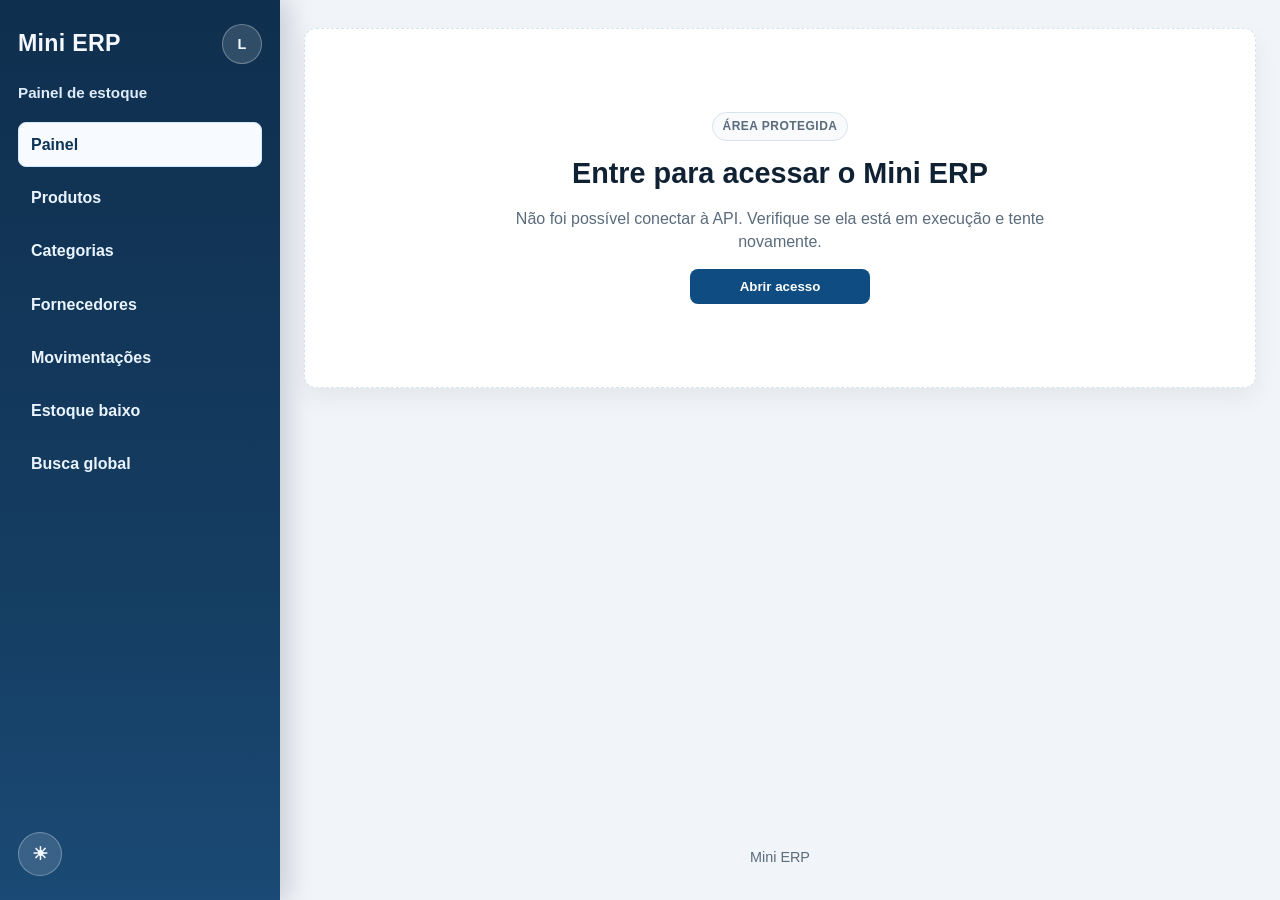
==== miniErpWeb/index.html @ d8084493 "feat(auth): adicionar verificação de email simulada e recuperação de senha Adiciona fluxo local de c" ====
<!DOCTYPE html>
<html lang="pt-BR">
<head>
    <meta charset="UTF-8">
    <meta name="viewport" content="width=device-width, initial-scale=1.0">
    <title>Mini ERP - Controle de Estoque</title>
    <link rel="stylesheet" href="css/style.css?v=2">
    <link rel="stylesheet" href="css/tables.css?v=1">
    <link rel="stylesheet" href="css/login.css?v=4">
    <link rel="stylesheet" href="css/responsive.css?v=1">
    <script>
        (function () {
            try {
                if (localStorage.getItem("miniErpTema") === "escuro") {
                    document.documentElement.classList.add("tema-escuro");
                }
            } catch (erro) {
                /* Ignora falha de acesso ao localStorage (ex.: modo privado). */
            }
        })();
    </script>
</head>
<body>
<header>
    <div class="topo-marca">
        <h1>Mini ERP</h1>
        <div class="login-visual-area">
            <button type="button" id="botaoLogin" class="botao-login" aria-expanded="false" title="Entrar" aria-label="Entrar">
                <span class="avatar-login" aria-hidden="true">L</span>
            </button>
            <section id="painelLogin" class="painel-login" hidden aria-label="Acesso de usuário">
                <p class="titulo-menu-login">Acesso ao sistema</p>
                <p class="resumo-menu-login">Entre para acessar seu perfil ou crie uma conta local.</p>
                <div id="menuLoginVisual" class="menu-login-visual">
                    <button type="button" class="botao-abrir-login">Entrar</button>
                    <button type="button" class="botao-criar-conta">Criar conta</button>
                </div>
                <form id="formLoginVisual" class="form-login-visual" hidden novalidate>
                    <p class="titulo-form-conta">Entrar na conta</p>
                    <label for="loginEmail">E-mail</label>
                    <input type="email" id="loginEmail" placeholder="voce@empresa.com" autocomplete="email" maxlength="254" required>
                    <label for="loginSenha">Senha</label>
                    <input type="password" id="loginSenha" placeholder="Sua senha" autocomplete="current-password" maxlength="128" required>
                    <button type="submit" class="botao-confirmar-login">Entrar</button>
                    <button type="button" class="botao-voltar-login">Voltar</button>
                </form>
                <form id="formCadastroVisual" class="form-login-visual" hidden novalidate>
                    <p class="titulo-form-conta">Criar conta local</p>
                    <label for="cadastroNome">Nome completo</label>
                    <input type="text" id="cadastroNome" placeholder="Como deseja ser chamado" autocomplete="name" maxlength="80" required>
                    <label for="cadastroEmail">E-mail</label>
                    <input type="email" id="cadastroEmail" placeholder="voce@empresa.com" autocomplete="email" maxlength="254" required>
                    <label for="cadastroSenha">Senha</label>
                    <input type="password" id="cadastroSenha" placeholder="Mínimo de 8 caracteres" autocomplete="new-password" minlength="8" maxlength="128" required>
                    <label for="cadastroConfirmarSenha">Confirmar senha</label>
                    <input type="password" id="cadastroConfirmarSenha" placeholder="Digite a senha novamente" autocomplete="new-password" minlength="8" maxlength="128" required>
                    <p class="ajuda-form-conta">Os dados da conta serão armazenados no banco local do Mini ERP.</p>
                    <button type="submit" class="botao-confirmar-cadastro">Criar minha conta</button>
                    <button type="button" class="botao-voltar-login">Voltar</button>
                </form>
            </section>
        </div>
    </div>
    <h2>Painel de estoque</h2>
    <nav aria-label="Navegação principal">
        <a href="index.html" aria-current="page">Painel</a>
        <a href="produtos.html">Produtos</a>
        <a href="categorias.html">Categorias</a>
        <a href="fornecedores.html">Fornecedores</a>
        <a href="movimentacoes.html">Movimentações</a>
        <a href="estoque-baixo.html">Estoque baixo</a>
        <a href="busca-global.html">Busca global</a>
    </nav>
    <button type="button" id="botaoTema" class="botao-tema" aria-pressed="false" title="Ativar modo escuro" aria-label="Ativar modo escuro">
        <span class="icone-tema icone-sol" aria-hidden="true">☀</span>
        <span class="icone-tema icone-lua" aria-hidden="true">🌙</span>
    </button>
</header>
<main>
    <section class="indicadores" aria-label="Indicadores do estoque">
        <h3>Indicadores</h3>

        <div class="cards-indicadores">
            <div class="card-indicador">
                <h4>Produtos cadastrados</h4>
                <p id="quantidadeProdutos">0</p>
            </div>

            <div class="card-indicador">
                <h4>Itens em estoque</h4>
                <p id="itensEstoque">0</p>
            </div>

            <div class="card-indicador">
                <h4>Valor total em estoque</h4>
                <p id="valorTotalEstoque">R$ 0,00</p>
            </div>

            <div class="card-indicador">
                <h4>Alertas críticos</h4>
                <p id="quantidadeAlertasCriticos">0</p>
            </div>

            <div class="card-indicador">
                <h4>Total de alertas</h4>
                <p id="quantidadeAlertasTotal">0</p>
            </div>
        </div>
    </section>

    <section class="secao-acoes-rapidas" aria-label="Ações rápidas do painel">
        <h3>Ações rápidas</h3>
        <p class="texto-apoio">Atalhos para tarefas mais comuns do dia a dia.</p>
        <div class="grupo-acoes-rapidas">
            <a class="botao-atalho" href="produtos.html">Cadastrar produto</a>
            <a class="botao-atalho" href="movimentacoes.html?acao=entrada">Registrar entrada</a>
            <a class="botao-atalho" href="estoque-baixo.html">Ver estoque baixo</a>
            <a class="botao-atalho" href="busca-global.html">Buscar item</a>
        </div>
    </section>

    <section class="tabela-painel-alertas" aria-label="Alertas operacionais">
        <h3>Alertas operacionais</h3>
        <p class="texto-apoio">Priorize o que exige ação imediata para evitar ruptura ou atraso operacional.</p>
        <table>
            <thead>
                <tr><th>Prioridade</th><th>Alerta</th><th>Produto</th><th>Detalhe</th><th>Ação rápida</th></tr>
            </thead>
            <tbody id="tabelaAlertasPainel">
                <tr><td colspan="5">Nenhum alerta operacional no momento.</td></tr>
            </tbody>
        </table>
    </section>
    <p id="mensagem"></p>
</main>
<footer>
    <p>Mini ERP</p>
</footer>
<script src="js/dom-elements.js?v=6"></script>
<script src="js/api.js?v=9"></script>
<script src="js/login-controller.js?v=3"></script>
<script src="js/ui.js?v=6"></script>
<script src="js/produto-controller.js?v=6"></script>
<script src="js/categoria-controller.js?v=6"></script>
<script src="js/fornecedor-controller.js?v=6"></script>
<script src="js/movimentacao-controller.js?v=6"></script>
<script src="js/painel-controller.js?v=6"></script>
<script src="js/busca-global-controller.js?v=6"></script>
<script src="js/tema-controller.js?v=2"></script>
<script src="js/app.js?v=13"></script>
</body>
</html>
---- miniErpWeb/css/style.css ----
:root {
    --bg: #f1f4f8;
    --surface: #ffffff;
    --surface-alt: #f8fafc;
    --text: #102133;
    --text-muted: #5a6b7b;
    --border: #d9e3ee;
    --primary: #0f4c81;
    --primary-strong: #0c3d67;
    --success-bg: #e8f8ec;
    --success-border: #bde8c7;
    --success-text: #1e6f3f;
    --error-bg: #fdeced;
    --error-border: #f6c7cc;
    --error-text: #a32430;
    --warning-row: #fff7e7;
    --shadow: 0 10px 24px rgba(16, 33, 51, 0.06);
    --sidebar-bg-start: #0f2f4e;
    --sidebar-bg-mid: #153d62;
    --sidebar-bg-end: #1a4a75;
    --sidebar-text: #f5f9ff;
    --sidebar-link: #eaf4ff;
    --sidebar-link-hover: rgba(234, 244, 255, 0.12);
    --sidebar-link-hover-border: rgba(234, 244, 255, 0.24);
    --sidebar-link-active-bg: #f7fbff;
    --sidebar-link-active-text: #0d3356;
    --sidebar-link-active-border: #d2e7fa;
}

html.tema-escuro {
    --bg: #11161d;
    --surface: #1b222c;
    --surface-alt: #222b36;
    --text: #e7ecf3;
    --text-muted: #a8b2bf;
    --border: #313c4b;
    --primary: #3b82f6;
    --primary-strong: #2563eb;
    --success-bg: #173324;
    --success-border: #29533a;
    --success-text: #8ed9ad;
    --error-bg: #3a1f27;
    --error-border: #613642;
    --error-text: #f0a9b7;
    --warning-row: #332b1e;
    --shadow: 0 10px 24px rgba(3, 8, 15, 0.34);
    --sidebar-bg-start: #141b24;
    --sidebar-bg-mid: #141b24;
    --sidebar-bg-end: #141b24;
    --sidebar-text: #e3eaf4;
    --sidebar-link: #d8e2ef;
    --sidebar-link-hover: rgba(255, 255, 255, 0.06);
    --sidebar-link-hover-border: rgba(255, 255, 255, 0.12);
    --sidebar-link-active-bg: #273242;
    --sidebar-link-active-text: #f3f7fb;
    --sidebar-link-active-border: #3f5067;
}

* {
    box-sizing: border-box;
}

body {
    margin: 0;
    min-height: 100vh;
    display: grid;
    grid-template-columns: 280px 1fr;
    grid-template-rows: 1fr auto;
    background-color: var(--bg);
    color: var(--text);
    font-family: "Trebuchet MS", "Segoe UI", "Noto Sans", sans-serif;
    line-height: 1.45;
    transition: background-color 0.22s ease, color 0.22s ease;
}

header {
    grid-column: 1;
    grid-row: 1 / span 2;
    background: linear-gradient(180deg, var(--sidebar-bg-start) 0%, var(--sidebar-bg-mid) 65%, var(--sidebar-bg-end) 100%);
    color: var(--sidebar-text);
    padding: 24px 18px;
    display: flex;
    flex-direction: column;
    gap: 18px;
    position: sticky;
    top: 0;
    height: 100vh;
    overflow-y: auto;
    box-shadow: 8px 0 24px rgba(9, 30, 50, 0.18);
}

header h1 {
    margin: 0;
    font-size: 1.45rem;
    letter-spacing: 0.3px;
    font-family: "Bahnschrift", "Trebuchet MS", "Segoe UI", sans-serif;
}

.topo-marca {
    display: flex;
    align-items: center;
    justify-content: space-between;
    gap: 10px;
}

header h2 {
    margin: 0;
    font-size: 0.95rem;
    font-weight: 600;
    color: color-mix(in srgb, var(--sidebar-text) 82%, #7cb3e0);
    font-family: "Bahnschrift", "Trebuchet MS", "Segoe UI", sans-serif;
}

nav {
    display: grid;
    gap: 8px;
}

nav a {
    text-decoration: none;
    color: var(--sidebar-link);
    padding: 10px 12px;
    border-radius: 8px;
    border: 1px solid transparent;
    font-weight: 600;
    font-family: "Bahnschrift", "Trebuchet MS", "Segoe UI", sans-serif;
    transition: background-color 0.18s ease, border-color 0.18s ease, transform 0.18s ease;
}

nav a:hover {
    background-color: var(--sidebar-link-hover);
    border-color: var(--sidebar-link-hover-border);
    transform: translateX(2px);
}

nav a[aria-current="page"] {
    background: var(--sidebar-link-active-bg);
    color: var(--sidebar-link-active-text);
    border-color: var(--sidebar-link-active-border);
}

.botao-tema {
    margin-top: auto;
    width: 44px;
    height: 44px;
    padding: 0;
    border-radius: 999px;
    display: grid;
    place-items: center;
    background: rgba(255, 255, 255, 0.14);
    border: 1px solid rgba(255, 255, 255, 0.3);
    color: #f2f8ff;
    position: relative;
    overflow: hidden;
}

.botao-tema:hover {
    background: rgba(255, 255, 255, 0.22);
}

html.tema-escuro .botao-tema {
    background: rgba(255, 255, 255, 0.08);
    border-color: rgba(255, 255, 255, 0.16);
}

.botao-tema .icone-tema {
    position: absolute;
    font-size: 1.15rem;
    line-height: 1;
    transition: transform 0.26s ease, opacity 0.26s ease;
}

.botao-tema .icone-sol {
    opacity: 1;
    transform: translateY(0) rotate(0deg) scale(1);
}

.botao-tema .icone-lua {
    opacity: 0;
    transform: translateY(8px) rotate(-20deg) scale(0.86);
}

html.tema-escuro .botao-tema .icone-sol {
    opacity: 0;
    transform: translateY(-8px) rotate(20deg) scale(0.86);
}

html.tema-escuro .botao-tema .icone-lua {
    opacity: 1;
    transform: translateY(0) rotate(0deg) scale(1);
}

main {
    grid-column: 2;
    grid-row: 1;
    width: min(1220px, 100% - 48px);
    margin: 28px auto;
}

section {
    background: var(--surface);
    border: 1px solid var(--border);
    border-radius: 12px;
    box-shadow: var(--shadow);
    padding: 20px;
    margin-bottom: 18px;
}

section h3 {
    margin-top: 0;
    margin-bottom: 14px;
    font-size: 1.04rem;
    font-family: "Bahnschrift", "Trebuchet MS", "Segoe UI", sans-serif;
}

form {
    display: grid;
    gap: 12px;
}

form > div {
    display: grid;
    gap: 6px;
}

label {
    font-weight: 600;
    color: color-mix(in srgb, var(--text) 86%, #9db7cf);
}

input,
select {
    width: 100%;
    border: 1px solid #c9d7e4;
    border-radius: 8px;
    padding: 10px 12px;
    background-color: color-mix(in srgb, var(--surface) 86%, #ffffff);
    color: var(--text);
}

input:focus,
select:focus {
    outline: none;
    border-color: color-mix(in srgb, var(--primary) 70%, #98c2e3);
    box-shadow: 0 0 0 3px rgba(83, 139, 188, 0.18);
}

.campo-checkbox {
    display: flex;
    align-items: center;
    gap: 10px;
}

.campo-checkbox input {
    width: auto;
    margin: 0;
}

.campo-checkbox label {
    margin: 0;
}

button {
    appearance: none;
    border: 0;
    border-radius: 8px;
    padding: 10px 14px;
    cursor: pointer;
    font-weight: 700;
    background-color: var(--primary);
    color: #fff;
    transition: background-color 0.18s ease, transform 0.18s ease;
}

button:hover {
    background-color: var(--primary-strong);
    transform: translateY(-1px);
}

button:disabled {
    opacity: 0.6;
    cursor: not-allowed;
    transform: none;
}

button[type="reset"] {
    background-color: color-mix(in srgb, var(--surface-alt) 88%, #cad7e3);
    color: var(--text);
}

button[type="reset"]:hover {
    background-color: #c8d3df;
}

#mensagem {
    margin: 0 0 14px;
}

.mensagem-sucesso,
.mensagem-erro {
    padding: 10px 12px;
    border-radius: 8px;
    border: 1px solid transparent;
    font-weight: 600;
}

.mensagem-sucesso {
    background: var(--success-bg);
    border-color: var(--success-border);
    color: var(--success-text);
}

.mensagem-erro {
    background: var(--error-bg);
    border-color: var(--error-border);
    color: var(--error-text);
}

.mensagem-info {
    background: var(--surface-alt);
    border-color: var(--border);
    color: var(--text-muted);
}

.cards-indicadores {
    display: grid;
    grid-template-columns: repeat(auto-fit, minmax(180px, 1fr));
    gap: 12px;
}

.resumo-busca-global .cards-indicadores {
    grid-template-columns: repeat(auto-fit, minmax(170px, 1fr));
}

.texto-apoio {
    margin: 0 0 14px;
    color: var(--text-muted);
}

.grupo-acoes-rapidas {
    display: grid;
    grid-template-columns: repeat(auto-fit, minmax(170px, 1fr));
    gap: 10px;
}

.botao-atalho {
    text-decoration: none;
    text-align: center;
    border-radius: 8px;
    padding: 10px 12px;
    background: color-mix(in srgb, var(--primary) 88%, #ffffff);
    color: #ffffff;
    font-weight: 700;
    border: 1px solid color-mix(in srgb, var(--primary-strong) 68%, #ffffff);
    transition: transform 0.18s ease, background-color 0.18s ease;
}

.botao-atalho:hover {
    background: var(--primary-strong);
    transform: translateY(-1px);
}

.acao-rapida-link {
    display: inline-block;
    text-decoration: none;
    color: var(--primary-strong);
    border: 1px solid color-mix(in srgb, var(--primary) 42%, #ffffff);
    border-radius: 999px;
    padding: 4px 10px;
    font-size: 0.85rem;
    font-weight: 700;
    background: color-mix(in srgb, var(--surface) 82%, #f2f8ff);
}

.acao-rapida-link:hover {
    background: color-mix(in srgb, var(--primary) 14%, #ffffff);
}

.prioridade-alerta {
    display: inline-block;
    border-radius: 999px;
    padding: 4px 8px;
    font-size: 0.78rem;
    font-weight: 700;
    border: 1px solid transparent;
}

.prioridade-critica {
    color: #8c1d2b;
    background: #ffe3e7;
    border-color: #f3b5bf;
}

.prioridade-atencao {
    color: #8a5b00;
    background: #fff3d8;
    border-color: #f0d194;
}

.prioridade-info {
    color: #234f7b;
    background: #e5f2ff;
    border-color: #bdd9f5;
}

html.tema-escuro .prioridade-critica {
    color: #ffccd5;
    background: #49232b;
    border-color: #70414c;
}

html.tema-escuro .prioridade-atencao {
    color: #ffd999;
    background: #47361e;
    border-color: #6a502a;
}

html.tema-escuro .prioridade-info {
    color: #cde6ff;
    background: #1f3044;
    border-color: #34506f;
}

.atalhos-busca-global ul {
    margin: 0;
    padding-left: 18px;
    display: grid;
    gap: 8px;
}

.atalhos-busca-global li {
    color: var(--text);
}

.card-indicador {
    background: color-mix(in srgb, var(--surface-alt) 92%, var(--surface));
    border: 1px solid var(--border);
    border-radius: 10px;
    padding: 14px;
}

.card-indicador h4 {
    margin: 0 0 6px;
    font-size: 0.9rem;
    color: var(--text-muted);
}

.card-indicador p {
    margin: 0;
    font-size: 1.3rem;
    font-weight: 800;
    color: color-mix(in srgb, var(--text) 82%, #6ea6d5);
}

footer {
    grid-column: 2;
    grid-row: 2;
    margin: 0 auto 18px;
    width: min(1220px, 100% - 48px);
    color: #5a6b7b;
    font-size: 0.9rem;
    text-align: center;
}

html.tema-escuro footer {
    color: #9eb0c2;
}
---- miniErpWeb/css/tables.css ----
table {
    width: 100%;
    border-collapse: collapse;
    min-width: 720px;
    background: var(--surface);
}

thead th {
    background-color: color-mix(in srgb, var(--surface-alt) 88%, #dbe6f0);
    color: color-mix(in srgb, var(--text) 84%, #8aa7c0);
    font-size: 0.88rem;
    text-transform: uppercase;
    letter-spacing: 0.2px;
}

th,
td {
    border: 1px solid var(--border);
    padding: 10px 12px;
    text-align: left;
    vertical-align: middle;
}

tbody tr:nth-child(even) {
    background-color: color-mix(in srgb, var(--surface) 90%, #f6f9fc);
}

.status-sem-estoque,
.status-estoque-baixo,
.status-disponivel {
    font-weight: 700;
}

.status-sem-estoque {
    color: color-mix(in srgb, var(--error-text) 92%, #f6b6bf);
}

.status-estoque-baixo {
    color: color-mix(in srgb, #d9a441 68%, #f3d99f);
}

.status-disponivel {
    color: color-mix(in srgb, var(--success-text) 92%, #b8f2ce);
}

.linha-sem-estoque {
    background-color: var(--warning-row);
}

.tabela-produtos,
.tabela-fornecedores,
.tabela-categorias,
.tabela-movimentacoes,
.tabela-estoque-baixo,
.tabela-busca-global,
.tabela-painel-alertas {
    overflow-x: auto;
    border-radius: 10px;
}
---- miniErpWeb/css/login.css ----
.login-visual-area {
    position: relative;
}

.botao-login {
    width: 40px;
    height: 40px;
    border-radius: 999px;
    border: 1px solid rgba(255, 255, 255, 0.3);
    background: rgba(255, 255, 255, 0.14);
    color: #f2f8ff;
    display: grid;
    place-items: center;
    padding: 0;
}

.botao-login:hover {
    background: rgba(255, 255, 255, 0.22);
}

.avatar-login {
    font-weight: 800;
    font-size: 0.9rem;
}

.painel-login {
    position: absolute;
    top: 48px;
    right: -10px;
    z-index: 20;
    width: 250px;
    max-width: calc(100vw - 36px);
    max-height: calc(100vh - 96px);
    overflow-y: auto;
    background: var(--surface);
    border: 1px solid var(--border);
    border-radius: 10px;
    box-shadow: var(--shadow);
    padding: 12px;
    display: grid;
    gap: 8px;
    margin: 0;
}

.painel-login[hidden],
.menu-login-visual[hidden],
.form-login-visual[hidden],
.conta-conectada-visual[hidden],
.confirmar-saida-conta[hidden],
.mensagem-login-visual[hidden] {
    display: none;
}

.titulo-menu-login {
    margin: 0 0 4px;
    color: var(--text);
    font-size: 1rem;
    font-weight: 800;
}

.resumo-menu-login {
    margin: -2px 0 6px;
    color: var(--text-muted);
    font-size: 0.8rem;
}

.menu-login-visual,
.form-login-visual {
    display: grid;
    gap: 8px;
}

.form-login-visual label {
    font-size: 0.78rem;
    color: var(--text-muted);
    font-weight: 700;
}

.painel-login button {
    width: 100%;
}

.botao-criar-conta {
    background: transparent;
    color: var(--primary);
    border: 1px solid var(--primary);
}

.botao-criar-conta:hover {
    background: color-mix(in srgb, var(--primary) 10%, var(--surface));
}

.botao-voltar-login {
    background: transparent;
    color: var(--text-muted);
    border: 1px solid var(--border);
}

.botao-voltar-login:hover {
    background: var(--surface-alt);
    color: var(--text);
}

.titulo-form-conta {
    margin: 2px 0 4px;
    color: var(--text);
    font-size: 0.9rem;
    font-weight: 800;
}

.ajuda-form-conta {
    margin: 0;
    color: var(--text-muted);
    font-size: 0.75rem;
    line-height: 1.35;
}

.mensagem-login-visual {
    margin: 0 0 4px;
    font-size: 0.82rem;
}

.conta-conectada-visual {
    display: grid;
    gap: 8px;
    padding: 10px;
    margin: 0;
    border: 1px solid var(--border);
    border-radius: 10px;
    background: var(--surface-alt);
    box-shadow: none;
}

.conta-conectada-cabecalho {
    display: grid;
    grid-template-columns: 38px 1fr;
    gap: 10px;
    align-items: start;
}

.conta-conectada-avatar {
    width: 38px;
    height: 38px;
    border-radius: 999px;
    display: grid;
    place-items: center;
    font-size: 0.86rem;
    font-weight: 800;
    color: #f3f9ff;
    background: color-mix(in srgb, var(--primary) 88%, #2f5f8a);
    border: 1px solid color-mix(in srgb, var(--primary-strong) 65%, #ffffff);
}

.conta-conectada-dados {
    display: grid;
    gap: 3px;
}

.conta-conectada-titulo {
    margin: 0;
    font-size: 0.76rem;
    color: var(--text-muted);
    text-transform: uppercase;
    letter-spacing: 0.04em;
    font-weight: 800;
}

.conta-conectada-nome {
    margin: 0;
    font-size: 0.95rem;
    font-weight: 800;
    color: var(--text);
}

.conta-conectada-email {
    margin: 0;
    font-size: 0.8rem;
    color: var(--text-muted);
}

.conta-status-pill {
    display: inline-flex;
    align-items: center;
    justify-content: center;
    width: fit-content;
    border-radius: 999px;
    padding: 4px 9px;
    font-size: 0.72rem;
    font-weight: 800;
    letter-spacing: 0.03em;
    text-transform: uppercase;
    color: var(--success-text);
    background: color-mix(in srgb, var(--success-bg) 80%, #ffffff);
    border: 1px solid var(--success-border);
}

.botao-sair-conta {
    background: transparent;
    color: var(--error-text);
    border: 1px solid color-mix(in srgb, var(--error-border) 85%, var(--border));
}

.botao-sair-conta:hover {
    background: color-mix(in srgb, var(--error-bg) 55%, transparent);
    color: var(--error-text);
}

.confirmar-saida-conta {
    border-top: 1px solid var(--border);
    margin-top: 4px;
    padding-top: 8px;
    display: grid;
    gap: 8px;
}

.confirmar-saida-conta p {
    margin: 0;
    color: var(--text-muted);
    font-size: 0.8rem;
}

.acoes-confirmar-saida {
    display: grid;
    grid-template-columns: 1fr 1fr;
    gap: 8px;
}

.botao-confirmar-saida {
    background: var(--error-text);
    border: 1px solid color-mix(in srgb, var(--error-text) 70%, #000000);
    color: #ffffff;
}

.botao-confirmar-saida:hover {
    background: color-mix(in srgb, var(--error-text) 85%, #000000);
}

.botao-cancelar-saida {
    background: transparent;
    border: 1px solid var(--border);
    color: var(--text-muted);
}

.botao-cancelar-saida:hover {
    background: var(--surface);
    color: var(--text);
}

.acesso-restrito {
    min-height: 360px;
    display: grid;
    place-content: center;
    justify-items: center;
    gap: 12px;
    padding: 48px 24px;
    text-align: center;
    border-style: dashed;
}

.acesso-restrito-marcador {
    display: inline-flex;
    padding: 5px 10px;
    border: 1px solid var(--border);
    border-radius: 999px;
    background: var(--surface-alt);
    color: var(--text-muted);
    font-size: 0.75rem;
    font-weight: 800;
    letter-spacing: 0.04em;
    text-transform: uppercase;
}

.acesso-restrito h3,
.acesso-restrito p {
    margin: 0;
}

.acesso-restrito h3 {
    font-size: clamp(1.3rem, 3vw, 1.8rem);
}

.acesso-restrito p {
    max-width: 560px;
    color: var(--text-muted);
}

.acesso-restrito button {
    min-width: 180px;
    margin-top: 4px;
}

.acoes-conta-pendente {
    display: flex;
    flex-wrap: wrap;
    gap: 8px;
}

.botao-link-login {
    padding: 0;
    border: 0;
    background: transparent;
    color: var(--primary);
    font-size: 0.82rem;
    font-weight: 800;
    text-align: left;
    cursor: pointer;
}

.botao-link-login:hover,
.botao-link-login:focus-visible {
    text-decoration: underline;
}

.auth-token-page {
    min-height: 100vh;
    display: grid;
    place-items: center;
    padding: 24px;
}

.auth-token-card {
    width: min(100%, 520px);
    display: grid;
    gap: 16px;
    padding: 28px;
    border: 1px solid var(--border);
    border-radius: 24px;
    background: var(--surface);
    box-shadow: var(--shadow);
}

.auth-token-card h1,
.auth-token-card p {
    margin: 0;
}

.auth-token-mensagem {
    padding: 12px;
    border-radius: 14px;
    font-weight: 700;
}

.auth-token-info {
    background: rgba(37, 99, 235, 0.12);
    color: var(--primary);
}

.auth-token-sucesso {
    background: rgba(22, 163, 74, 0.12);
    color: var(--success-text);
}

.auth-token-erro {
    background: rgba(220, 38, 38, 0.12);
    color: var(--error-text);
}

.auth-token-link {
    color: var(--primary);
    font-weight: 800;
}

html.tema-escuro .botao-login {
    background: rgba(255, 255, 255, 0.08);
    border-color: rgba(255, 255, 255, 0.16);
}

html.tema-escuro .botao-login:hover {
    background: rgba(255, 255, 255, 0.16);
}

@media (max-width: 1024px) {
    .painel-login {
        right: 0;
        left: auto;
        width: 310px;
    }
}
---- miniErpWeb/css/responsive.css ----
@media (max-width: 1024px) {
    body {
        grid-template-columns: 1fr;
        grid-template-rows: auto 1fr auto;
    }

    header {
        grid-column: 1;
        grid-row: 1;
        height: auto;
        position: static;
        box-shadow: none;
    }

    nav {
        display: flex;
        flex-wrap: nowrap;
        overflow-x: auto;
        padding-bottom: 4px;
    }

    nav a {
        white-space: nowrap;
    }

    .botao-tema {
        margin-top: 8px;
    }

    .topo-marca {
        align-items: center;
    }

    main {
        grid-column: 1;
        grid-row: 2;
        width: calc(100% - 28px);
        margin: 16px auto;
    }

    footer {
        grid-column: 1;
        grid-row: 3;
        width: calc(100% - 28px);
        margin-bottom: 16px;
    }

    .cards-indicadores,
    .resumo-busca-global .cards-indicadores {
        grid-template-columns: repeat(2, minmax(0, 1fr));
    }
}

@media (max-width: 640px) {
    section {
        padding: 14px;
    }

    .cards-indicadores,
    .resumo-busca-global .cards-indicadores {
        grid-template-columns: 1fr;
    }

    .grupo-acoes-rapidas {
        grid-template-columns: 1fr;
    }

    form button,
    form .botao-atalho,
    .acao-rapida-link {
        width: 100%;
        text-align: center;
    }
}
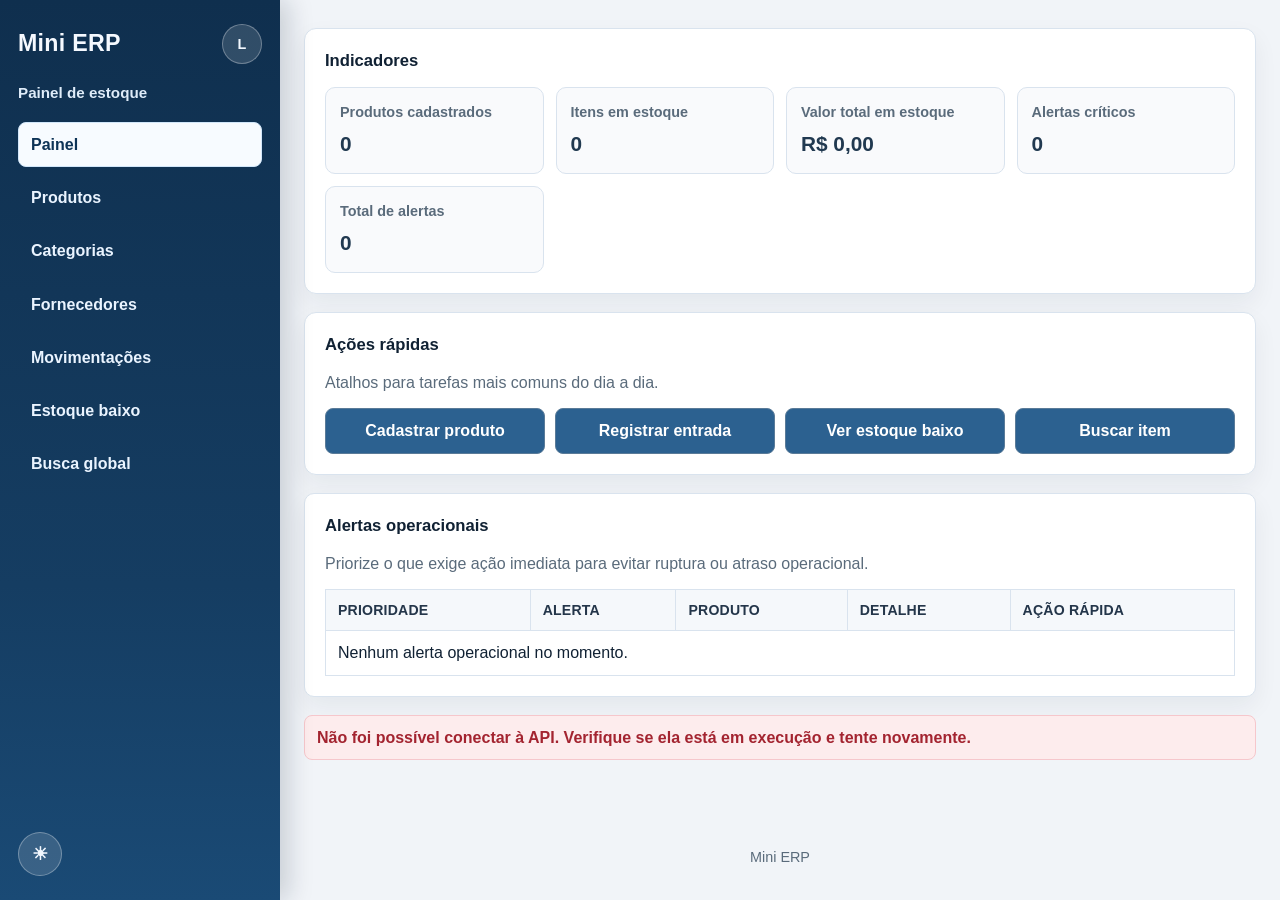
==== commit 6573155d: "Merge pull request #17 from Fernando-0904/feat/melhorias-usuario-padrao Feat/melhorias usuario padra" ====
--- a/miniErpWeb/index.html
+++ b/miniErpWeb/index.html
@@ -6,7 +6,7 @@
     <title>Mini ERP - Controle de Estoque</title>
     <link rel="stylesheet" href="css/style.css?v=2">
     <link rel="stylesheet" href="css/tables.css?v=1">
-    <link rel="stylesheet" href="css/login.css?v=4">
+    <link rel="stylesheet" href="css/login.css?v=2">
     <link rel="stylesheet" href="css/responsive.css?v=1">
     <script>
         (function () {
@@ -137,8 +137,9 @@
     <p>Mini ERP</p>
 </footer>
 <script src="js/dom-elements.js?v=6"></script>
-<script src="js/api.js?v=9"></script>
-<script src="js/login-controller.js?v=3"></script>
+<script src="js/api.js?v=7"></script>
+<script src="js/conta-storage.js?v=2"></script>
+<script src="js/login-controller.js?v=1"></script>
 <script src="js/ui.js?v=6"></script>
 <script src="js/produto-controller.js?v=6"></script>
 <script src="js/categoria-controller.js?v=6"></script>
@@ -147,6 +148,6 @@
 <script src="js/painel-controller.js?v=6"></script>
 <script src="js/busca-global-controller.js?v=6"></script>
 <script src="js/tema-controller.js?v=2"></script>
-<script src="js/app.js?v=13"></script>
+<script src="js/app.js?v=12"></script>
 </body>
 </html>
--- a/miniErpWeb/css/login.css
+++ b/miniErpWeb/css/login.css
@@ -246,120 +246,6 @@
     color: var(--text);
 }
 
-.acesso-restrito {
-    min-height: 360px;
-    display: grid;
-    place-content: center;
-    justify-items: center;
-    gap: 12px;
-    padding: 48px 24px;
-    text-align: center;
-    border-style: dashed;
-}
-
-.acesso-restrito-marcador {
-    display: inline-flex;
-    padding: 5px 10px;
-    border: 1px solid var(--border);
-    border-radius: 999px;
-    background: var(--surface-alt);
-    color: var(--text-muted);
-    font-size: 0.75rem;
-    font-weight: 800;
-    letter-spacing: 0.04em;
-    text-transform: uppercase;
-}
-
-.acesso-restrito h3,
-.acesso-restrito p {
-    margin: 0;
-}
-
-.acesso-restrito h3 {
-    font-size: clamp(1.3rem, 3vw, 1.8rem);
-}
-
-.acesso-restrito p {
-    max-width: 560px;
-    color: var(--text-muted);
-}
-
-.acesso-restrito button {
-    min-width: 180px;
-    margin-top: 4px;
-}
-
-.acoes-conta-pendente {
-    display: flex;
-    flex-wrap: wrap;
-    gap: 8px;
-}
-
-.botao-link-login {
-    padding: 0;
-    border: 0;
-    background: transparent;
-    color: var(--primary);
-    font-size: 0.82rem;
-    font-weight: 800;
-    text-align: left;
-    cursor: pointer;
-}
-
-.botao-link-login:hover,
-.botao-link-login:focus-visible {
-    text-decoration: underline;
-}
-
-.auth-token-page {
-    min-height: 100vh;
-    display: grid;
-    place-items: center;
-    padding: 24px;
-}
-
-.auth-token-card {
-    width: min(100%, 520px);
-    display: grid;
-    gap: 16px;
-    padding: 28px;
-    border: 1px solid var(--border);
-    border-radius: 24px;
-    background: var(--surface);
-    box-shadow: var(--shadow);
-}
-
-.auth-token-card h1,
-.auth-token-card p {
-    margin: 0;
-}
-
-.auth-token-mensagem {
-    padding: 12px;
-    border-radius: 14px;
-    font-weight: 700;
-}
-
-.auth-token-info {
-    background: rgba(37, 99, 235, 0.12);
-    color: var(--primary);
-}
-
-.auth-token-sucesso {
-    background: rgba(22, 163, 74, 0.12);
-    color: var(--success-text);
-}
-
-.auth-token-erro {
-    background: rgba(220, 38, 38, 0.12);
-    color: var(--error-text);
-}
-
-.auth-token-link {
-    color: var(--primary);
-    font-weight: 800;
-}
-
 html.tema-escuro .botao-login {
     background: rgba(255, 255, 255, 0.08);
     border-color: rgba(255, 255, 255, 0.16);
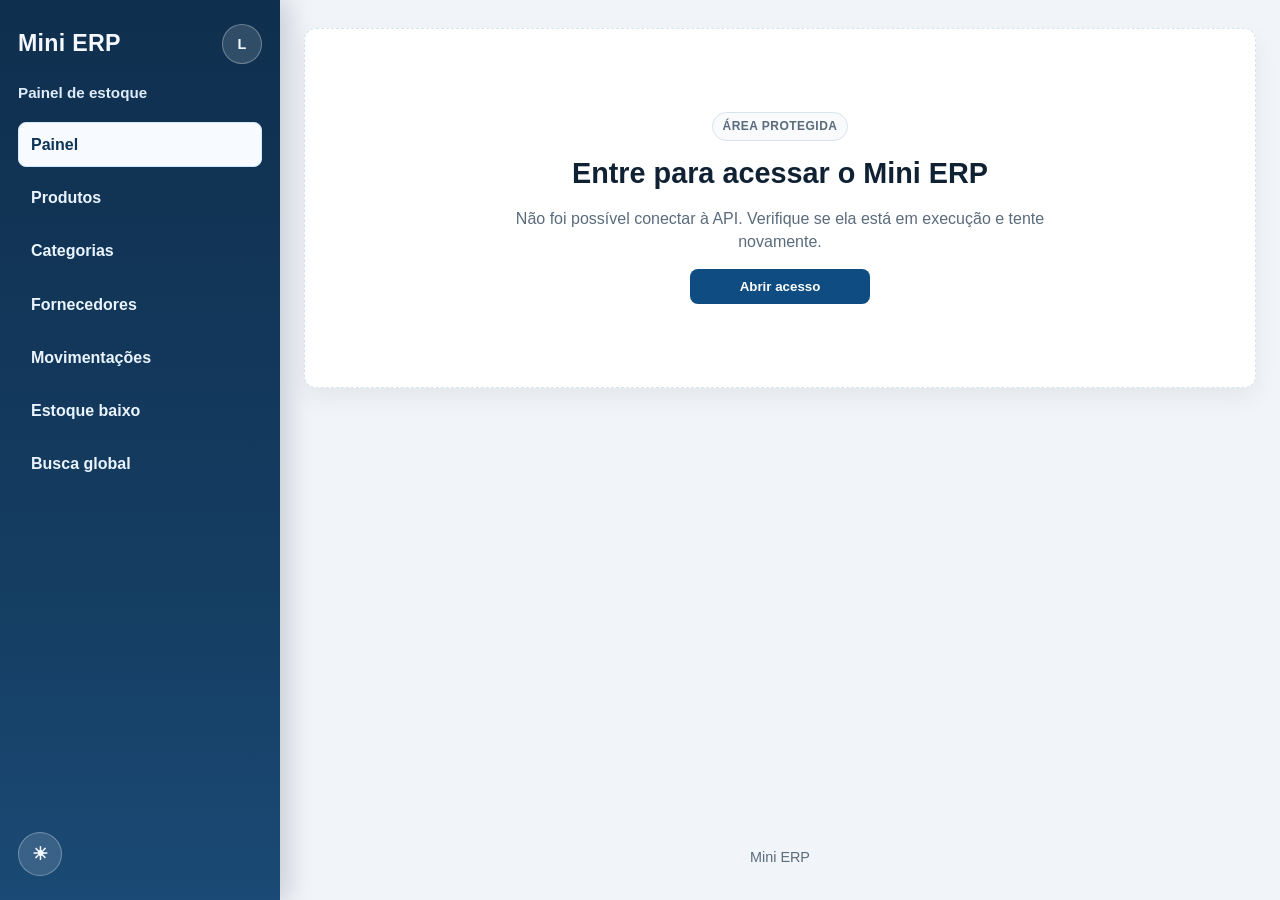
==== commit 8c67601c: "Merge branch 'feat/auth-sessao-autorizacao'" ====
--- a/miniErpWeb/index.html
+++ b/miniErpWeb/index.html
@@ -6,7 +6,7 @@
     <title>Mini ERP - Controle de Estoque</title>
     <link rel="stylesheet" href="css/style.css?v=2">
     <link rel="stylesheet" href="css/tables.css?v=1">
-    <link rel="stylesheet" href="css/login.css?v=2">
+    <link rel="stylesheet" href="css/login.css?v=3">
     <link rel="stylesheet" href="css/responsive.css?v=1">
     <script>
         (function () {
@@ -137,9 +137,8 @@
     <p>Mini ERP</p>
 </footer>
 <script src="js/dom-elements.js?v=6"></script>
-<script src="js/api.js?v=7"></script>
-<script src="js/conta-storage.js?v=2"></script>
-<script src="js/login-controller.js?v=1"></script>
+<script src="js/api.js?v=8"></script>
+<script src="js/login-controller.js?v=2"></script>
 <script src="js/ui.js?v=6"></script>
 <script src="js/produto-controller.js?v=6"></script>
 <script src="js/categoria-controller.js?v=6"></script>
@@ -148,6 +147,6 @@
 <script src="js/painel-controller.js?v=6"></script>
 <script src="js/busca-global-controller.js?v=6"></script>
 <script src="js/tema-controller.js?v=2"></script>
-<script src="js/app.js?v=12"></script>
+<script src="js/app.js?v=13"></script>
 </body>
 </html>
--- a/miniErpWeb/css/login.css
+++ b/miniErpWeb/css/login.css
@@ -246,6 +246,49 @@
     color: var(--text);
 }
 
+.acesso-restrito {
+    min-height: 360px;
+    display: grid;
+    place-content: center;
+    justify-items: center;
+    gap: 12px;
+    padding: 48px 24px;
+    text-align: center;
+    border-style: dashed;
+}
+
+.acesso-restrito-marcador {
+    display: inline-flex;
+    padding: 5px 10px;
+    border: 1px solid var(--border);
+    border-radius: 999px;
+    background: var(--surface-alt);
+    color: var(--text-muted);
+    font-size: 0.75rem;
+    font-weight: 800;
+    letter-spacing: 0.04em;
+    text-transform: uppercase;
+}
+
+.acesso-restrito h3,
+.acesso-restrito p {
+    margin: 0;
+}
+
+.acesso-restrito h3 {
+    font-size: clamp(1.3rem, 3vw, 1.8rem);
+}
+
+.acesso-restrito p {
+    max-width: 560px;
+    color: var(--text-muted);
+}
+
+.acesso-restrito button {
+    min-width: 180px;
+    margin-top: 4px;
+}
+
 html.tema-escuro .botao-login {
     background: rgba(255, 255, 255, 0.08);
     border-color: rgba(255, 255, 255, 0.16);
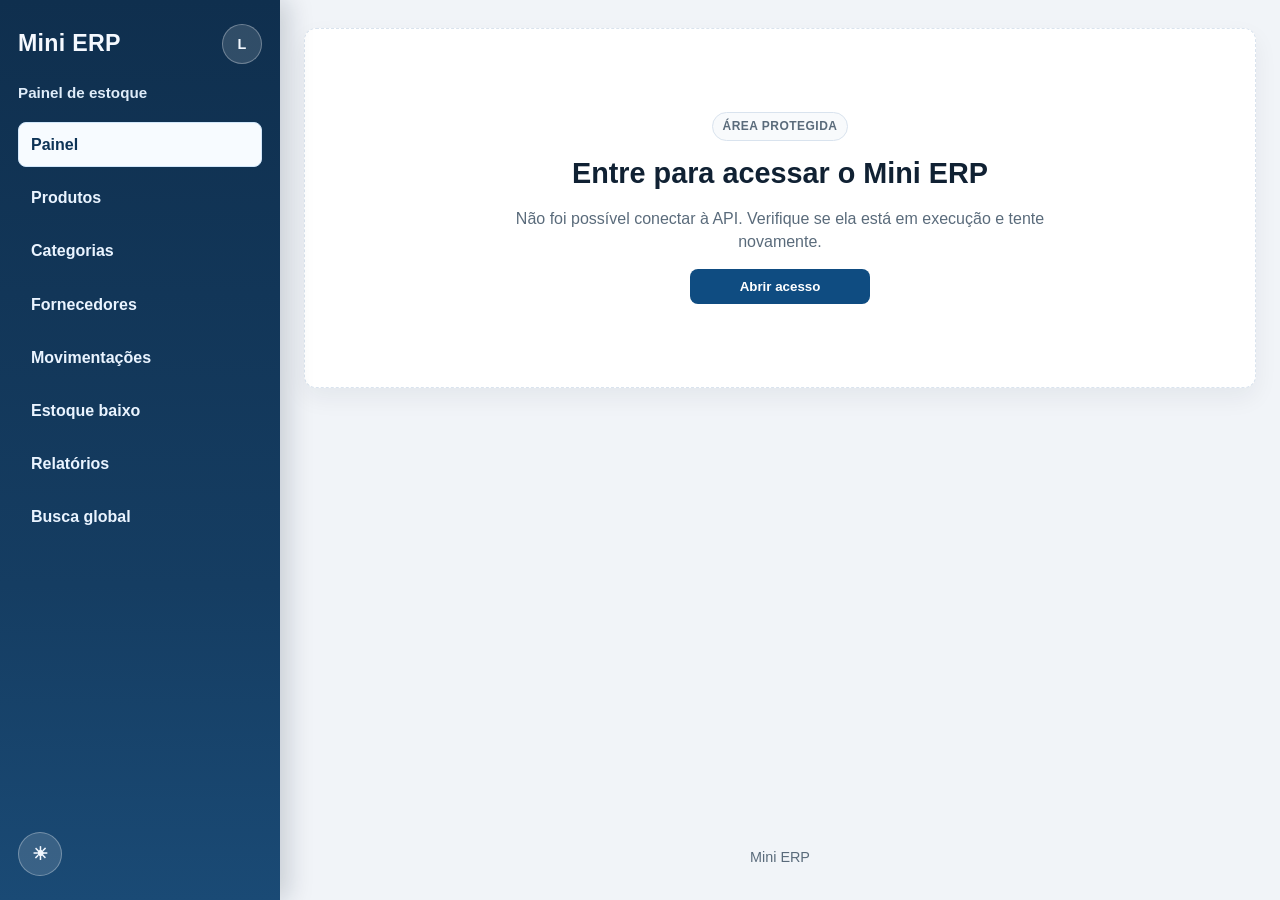
==== commit 92717de3: "feat: adicionar relatórios gerenciais e documentação SQL vs LINQ - cria RelatorioService e DTOs para" ====
--- a/miniErpWeb/index.html
+++ b/miniErpWeb/index.html
@@ -6,7 +6,7 @@
     <title>Mini ERP - Controle de Estoque</title>
     <link rel="stylesheet" href="css/style.css?v=2">
     <link rel="stylesheet" href="css/tables.css?v=1">
-    <link rel="stylesheet" href="css/login.css?v=3">
+    <link rel="stylesheet" href="css/login.css?v=4">
     <link rel="stylesheet" href="css/responsive.css?v=1">
     <script>
         (function () {
@@ -69,6 +69,7 @@
         <a href="fornecedores.html">Fornecedores</a>
         <a href="movimentacoes.html">Movimentações</a>
         <a href="estoque-baixo.html">Estoque baixo</a>
+        <a href="relatorios.html">Relatórios</a>
         <a href="busca-global.html">Busca global</a>
     </nav>
     <button type="button" id="botaoTema" class="botao-tema" aria-pressed="false" title="Ativar modo escuro" aria-label="Ativar modo escuro">
@@ -137,8 +138,8 @@
     <p>Mini ERP</p>
 </footer>
 <script src="js/dom-elements.js?v=6"></script>
-<script src="js/api.js?v=8"></script>
-<script src="js/login-controller.js?v=2"></script>
+<script src="js/api.js?v=9"></script>
+<script src="js/login-controller.js?v=3"></script>
 <script src="js/ui.js?v=6"></script>
 <script src="js/produto-controller.js?v=6"></script>
 <script src="js/categoria-controller.js?v=6"></script>
--- a/miniErpWeb/css/login.css
+++ b/miniErpWeb/css/login.css
@@ -289,6 +289,77 @@
     margin-top: 4px;
 }
 
+.acoes-conta-pendente {
+    display: flex;
+    flex-wrap: wrap;
+    gap: 8px;
+}
+
+.botao-link-login {
+    padding: 0;
+    border: 0;
+    background: transparent;
+    color: var(--primary);
+    font-size: 0.82rem;
+    font-weight: 800;
+    text-align: left;
+    cursor: pointer;
+}
+
+.botao-link-login:hover,
+.botao-link-login:focus-visible {
+    text-decoration: underline;
+}
+
+.auth-token-page {
+    min-height: 100vh;
+    display: grid;
+    place-items: center;
+    padding: 24px;
+}
+
+.auth-token-card {
+    width: min(100%, 520px);
+    display: grid;
+    gap: 16px;
+    padding: 28px;
+    border: 1px solid var(--border);
+    border-radius: 24px;
+    background: var(--surface);
+    box-shadow: var(--shadow);
+}
+
+.auth-token-card h1,
+.auth-token-card p {
+    margin: 0;
+}
+
+.auth-token-mensagem {
+    padding: 12px;
+    border-radius: 14px;
+    font-weight: 700;
+}
+
+.auth-token-info {
+    background: rgba(37, 99, 235, 0.12);
+    color: var(--primary);
+}
+
+.auth-token-sucesso {
+    background: rgba(22, 163, 74, 0.12);
+    color: var(--success-text);
+}
+
+.auth-token-erro {
+    background: rgba(220, 38, 38, 0.12);
+    color: var(--error-text);
+}
+
+.auth-token-link {
+    color: var(--primary);
+    font-weight: 800;
+}
+
 html.tema-escuro .botao-login {
     background: rgba(255, 255, 255, 0.08);
     border-color: rgba(255, 255, 255, 0.16);
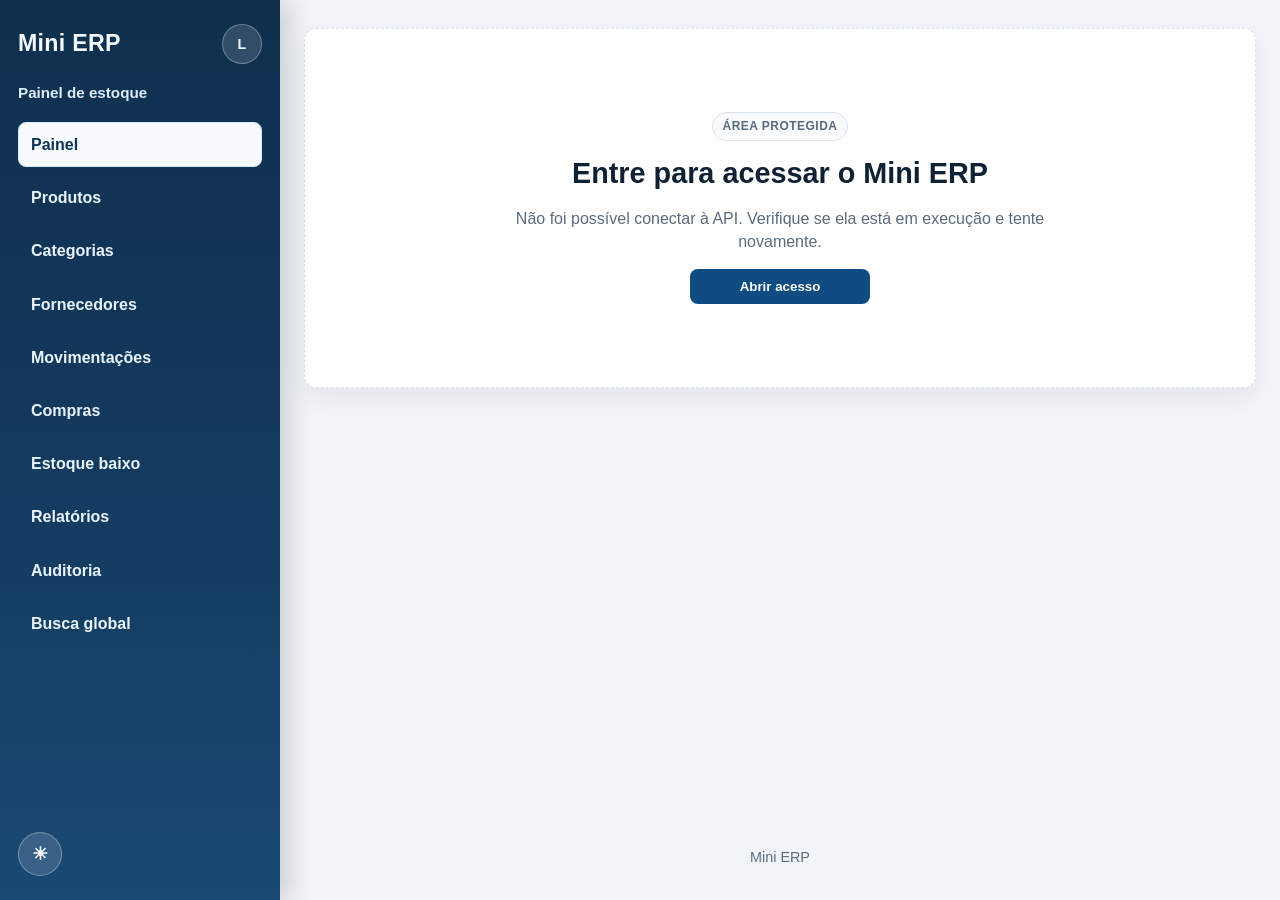
==== commit 0440db4c: "﻿feat: consolida pedidos de compra e auditoria no Mini ERP Backend - adiciona entidade de pedido de " ====
--- a/miniErpWeb/index.html
+++ b/miniErpWeb/index.html
@@ -68,8 +68,10 @@
         <a href="categorias.html">Categorias</a>
         <a href="fornecedores.html">Fornecedores</a>
         <a href="movimentacoes.html">Movimentações</a>
+        <a href="compras.html">Compras</a>
         <a href="estoque-baixo.html">Estoque baixo</a>
         <a href="relatorios.html">Relatórios</a>
+        <a href="auditoria.html">Auditoria</a>
         <a href="busca-global.html">Busca global</a>
     </nav>
     <button type="button" id="botaoTema" class="botao-tema" aria-pressed="false" title="Ativar modo escuro" aria-label="Ativar modo escuro">
--- a/miniErpWeb/css/style.css
+++ b/miniErpWeb/css/style.css
@@ -296,14 +296,29 @@
     margin: 0 0 14px;
 }
 
-.mensagem-sucesso,
-.mensagem-erro {
+.filtro-rapido-area {
+    display: grid;
+    gap: 6px;
+    margin: 0 0 12px;
+    max-width: 420px;
+}
+
+.filtro-rapido-area label {
+    margin: 0;
+    font-size: 0.9rem;
+}
+
+.mensagem {
     padding: 10px 12px;
     border-radius: 8px;
     border: 1px solid transparent;
     font-weight: 600;
 }
 
+.mensagem:empty {
+    display: none;
+}
+
 .mensagem-sucesso {
     background: var(--success-bg);
     border-color: var(--success-border);
@@ -316,10 +331,38 @@
     color: var(--error-text);
 }
 
+.mensagem-aviso {
+    background: #fff4dd;
+    border-color: #ffd08a;
+    color: #684100;
+}
+
 .mensagem-info {
     background: var(--surface-alt);
     border-color: var(--border);
     color: var(--text-muted);
+}
+
+.estado-vazio-celula {
+    padding-top: 14px;
+    padding-bottom: 14px;
+}
+
+.estado-vazio {
+    display: flex;
+    align-items: center;
+    justify-content: space-between;
+    gap: 12px;
+    flex-wrap: wrap;
+}
+
+.estado-vazio-mensagem {
+    margin: 0;
+    color: var(--text-muted);
+}
+
+.estado-vazio-acao {
+    white-space: nowrap;
 }
 
 .cards-indicadores {
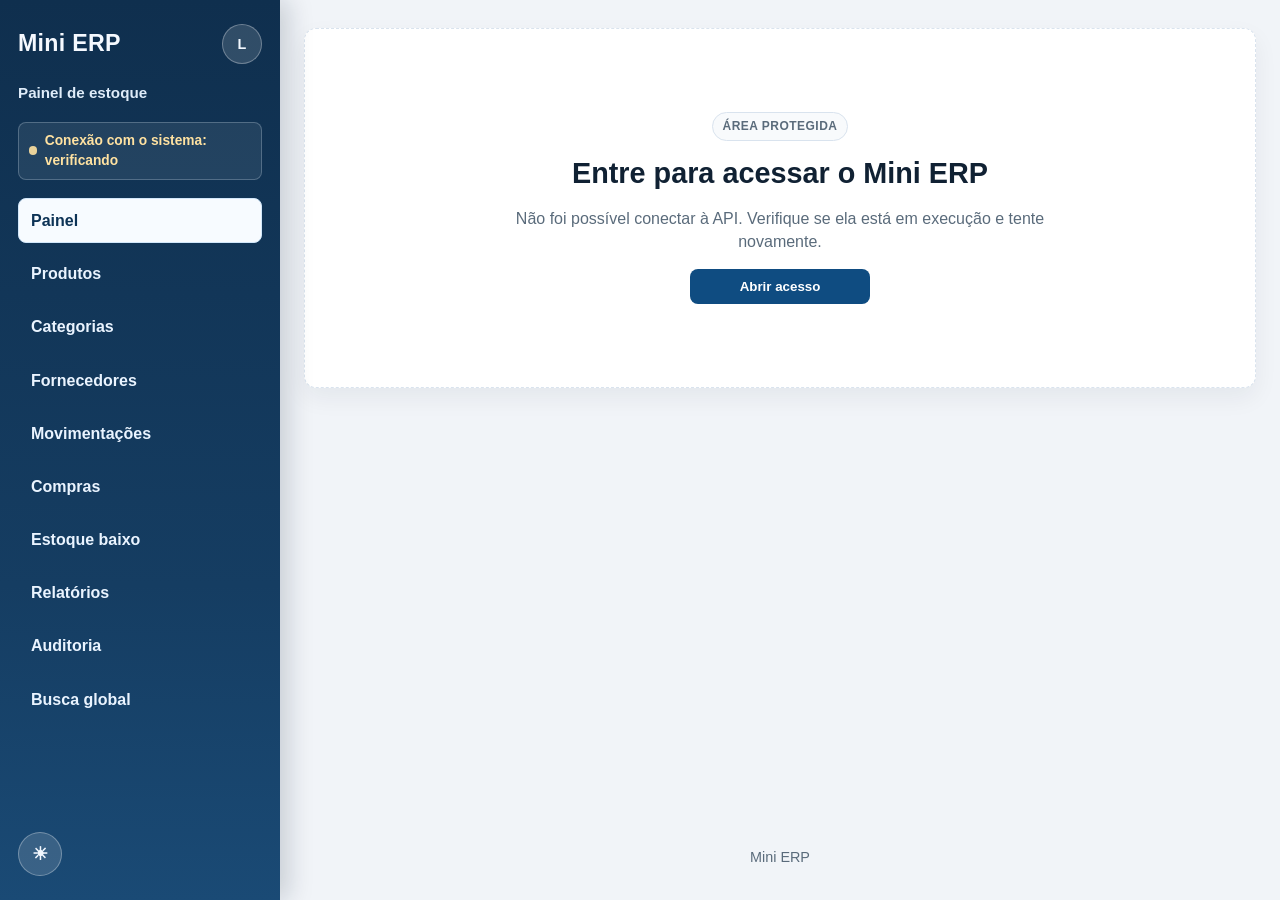
==== commit d3442acc: "feat(frontend): melhorar painel e estabilidade da interface. - Adiciona KPIs no painel e tabela de a" ====
--- a/miniErpWeb/index.html
+++ b/miniErpWeb/index.html
@@ -108,7 +108,18 @@
                 <h4>Total de alertas</h4>
                 <p id="quantidadeAlertasTotal">0</p>
             </div>
+
+            <div class="card-indicador">
+                <h4>Pedidos em aberto</h4>
+                <p id="pedidosAbertosPainel">0</p>
+            </div>
+
+            <div class="card-indicador">
+                <h4>Movimentações recentes</h4>
+                <p id="movimentacoesRecentesPainel">0</p>
+            </div>
         </div>
+        <p id="painelAtualizadoEm" class="texto-apoio texto-atualizacao-painel">Atualizando indicadores...</p>
     </section>
 
     <section class="secao-acoes-rapidas" aria-label="Ações rápidas do painel">
@@ -134,6 +145,19 @@
             </tbody>
         </table>
     </section>
+
+    <section class="tabela-painel-alertas" aria-label="Atividade recente no estoque">
+        <h3>Atividade recente</h3>
+        <p class="texto-apoio">Últimas movimentações para acompanhamento rápido da operação.</p>
+        <table>
+            <thead>
+                <tr><th>Data</th><th>Produto</th><th>Tipo</th><th>Quantidade</th><th>Saldo novo</th></tr>
+            </thead>
+            <tbody id="tabelaAtividadePainel">
+                <tr><td colspan="5">Nenhuma movimentação recente.</td></tr>
+            </tbody>
+        </table>
+    </section>
     <p id="mensagem"></p>
 </main>
 <footer>
--- a/miniErpWeb/css/style.css
+++ b/miniErpWeb/css/style.css
@@ -111,6 +111,39 @@
     font-family: "Bahnschrift", "Trebuchet MS", "Segoe UI", sans-serif;
 }
 
+.status-conexao {
+    display: flex;
+    align-items: center;
+    gap: 8px;
+    padding: 8px 10px;
+    border-radius: 8px;
+    border: 1px solid rgba(234, 244, 255, 0.24);
+    background: rgba(255, 255, 255, 0.08);
+    color: var(--sidebar-text);
+    font-size: 0.86rem;
+    font-weight: 600;
+}
+
+.status-conexao-ponto {
+    width: 9px;
+    height: 9px;
+    border-radius: 999px;
+    background: currentColor;
+    opacity: 0.9;
+}
+
+.status-conexao-online {
+    color: #97efb3;
+}
+
+.status-conexao-offline {
+    color: #ffb3b8;
+}
+
+.status-conexao-verificando {
+    color: #ffe2a1;
+}
+
 nav {
     display: grid;
     gap: 8px;
@@ -308,6 +341,37 @@
     font-size: 0.9rem;
 }
 
+.controles-tabela-produtos {
+    display: flex;
+    flex-wrap: wrap;
+    align-items: center;
+    gap: 8px 12px;
+    margin: 0 0 12px;
+}
+
+.controles-tabela-produtos label {
+    margin: 0;
+    font-size: 0.88rem;
+    color: var(--text-muted);
+}
+
+.controles-tabela-produtos select {
+    min-width: 170px;
+}
+
+.paginacao-tabela {
+    display: inline-flex;
+    align-items: center;
+    gap: 8px;
+    margin-left: auto;
+}
+
+.paginacao-tabela span {
+    font-size: 0.88rem;
+    color: var(--text-muted);
+    font-weight: 600;
+}
+
 .mensagem {
     padding: 10px 12px;
     border-radius: 8px;
@@ -338,6 +402,53 @@
 }
 
 .mensagem-info {
+    background: var(--surface-alt);
+    border-color: var(--border);
+    color: var(--text-muted);
+}
+
+.toast-notificacao {
+    position: fixed;
+    right: 20px;
+    bottom: 20px;
+    z-index: 1100;
+    max-width: min(380px, calc(100vw - 32px));
+    padding: 10px 14px;
+    border-radius: 10px;
+    border: 1px solid transparent;
+    box-shadow: 0 12px 26px rgba(16, 41, 68, 0.18);
+    font-weight: 700;
+    font-size: 0.9rem;
+    opacity: 0;
+    pointer-events: none;
+    transform: translateY(12px);
+    transition: opacity 0.2s ease, transform 0.2s ease;
+}
+
+.toast-visivel {
+    opacity: 1;
+    transform: translateY(0);
+}
+
+.toast-sucesso {
+    background: var(--success-bg);
+    border-color: var(--success-border);
+    color: var(--success-text);
+}
+
+.toast-erro {
+    background: var(--error-bg);
+    border-color: var(--error-border);
+    color: var(--error-text);
+}
+
+.toast-aviso {
+    background: #fff4dd;
+    border-color: #ffd08a;
+    color: #684100;
+}
+
+.toast-info {
     background: var(--surface-alt);
     border-color: var(--border);
     color: var(--text-muted);
@@ -378,6 +489,11 @@
 .texto-apoio {
     margin: 0 0 14px;
     color: var(--text-muted);
+}
+
+.texto-atualizacao-painel {
+    margin-top: 10px;
+    font-size: 0.86rem;
 }
 
 .grupo-acoes-rapidas {
